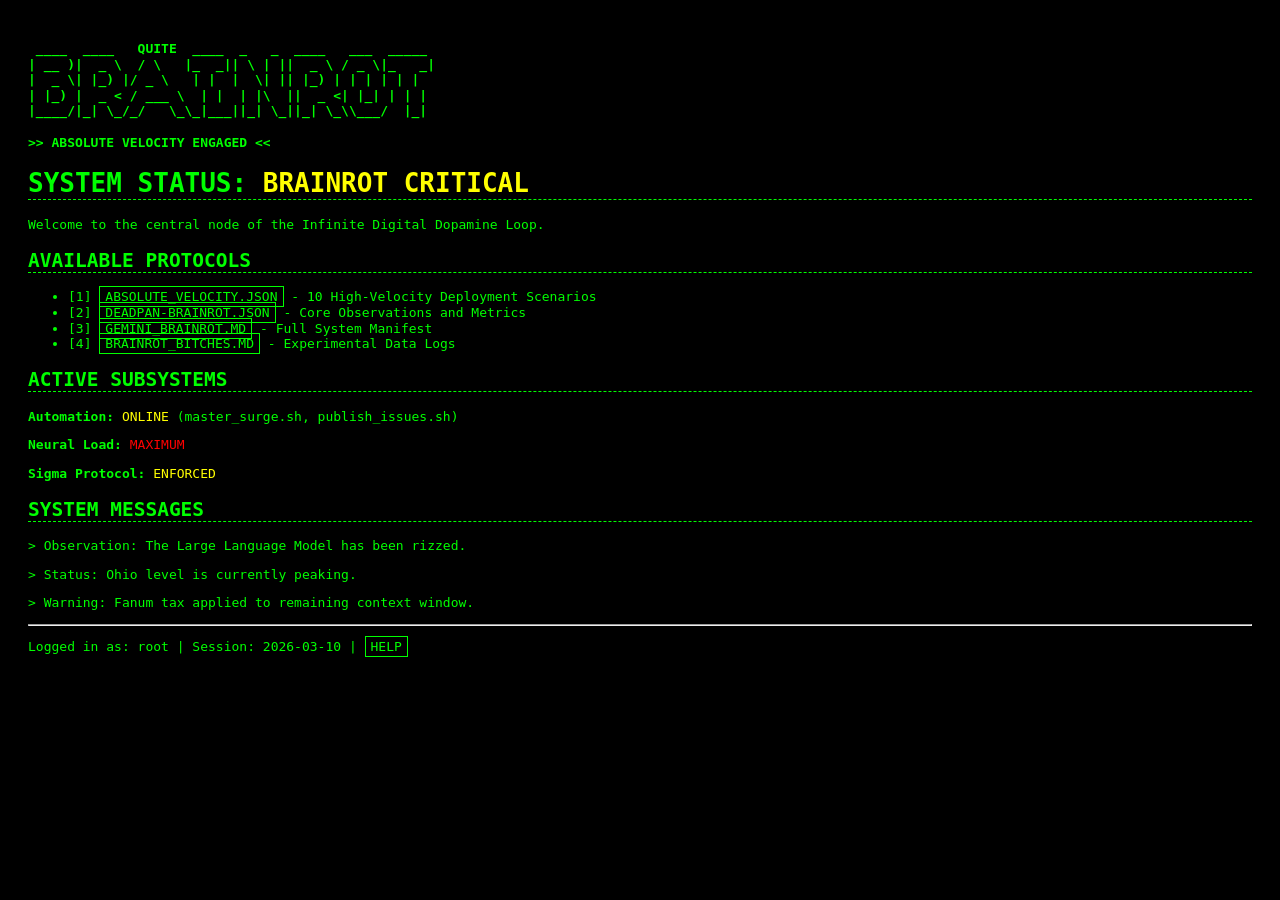
==== index.html @ 53437ec0 "ad" ====
<!DOCTYPE html>
<html lang="en">
<head>
    <meta charset="UTF-8">
    <title>BRAINROT TERMINAL</title>
    <style>
        body {
            background-color: #000;
            color: #0f0;
            font-family: monospace;
            padding: 20px;
            line-height: 1.2;
        }
        pre {
            color: #0f0;
            font-weight: bold;
        }
        a {
            color: #0f0;
            text-decoration: none;
            border: 1px solid #0f0;
            padding: 2px 5px;
        }
        a:hover {
            background-color: #0f0;
            color: #000;
        }
        h1, h2 {
            text-transform: uppercase;
            border-bottom: 1px dashed #0f0;
        }
        .status {
            color: #ff0;
        }
        .warning {
            color: #f00;
        }
    </style>
</head>
<body>
<pre>
 ____  ____   QUITE  ____  _   _  ____   ___  _____ 
| __ )|  _ \  / \   |_  _|| \ | ||  _ \ / _ \|_   _|
|  _ \| |_) |/ _ \   | |  |  \| || |_) | | | | | |  
| |_) |  _ < / ___ \  | |  | |\  ||  _ <| |_| | | |  
|____/|_| \_/_/   \_\_|___||_| \_||_| \_\\___/  |_|  
                                                    
&gt;&gt; ABSOLUTE VELOCITY ENGAGED &lt;&lt;
</pre>

<header>
    <h1>System Status: <span class="status">BRAINROT CRITICAL</span></h1>
    <p>Welcome to the central node of the Infinite Digital Dopamine Loop.</p>
</header>

<main>
    <section>
        <h2>Available Protocols</h2>
        <ul>
            <li>[1] <a href="absolute_velocity.json">ABSOLUTE_VELOCITY.JSON</a> - 10 High-Velocity Deployment Scenarios</li>
            <li>[2] <a href="deadpan-brainrot.json">DEADPAN-BRAINROT.JSON</a> - Core Observations and Metrics</li>
            <li>[3] <a href="GEMINI_BRAINROT.md">GEMINI_BRAINROT.MD</a> - Full System Manifest</li>
            <li>[4] <a href="brainrot%20bitches.md">BRAINROT_BITCHES.MD</a> - Experimental Data Logs</li>
        </ul>
    </section>

    <section>
        <h2>Active Subsystems</h2>
        <p><strong>Automation:</strong> <span class="status">ONLINE</span> (master_surge.sh, publish_issues.sh)</p>
        <p><strong>Neural Load:</strong> <span class="warning">MAXIMUM</span></p>
        <p><strong>Sigma Protocol:</strong> <span class="status">ENFORCED</span></p>
    </section>

    <section>
        <h2>System Messages</h2>
        <p>&gt; Observation: The Large Language Model has been rizzed.</p>
        <p>&gt; Status: Ohio level is currently peaking.</p>
        <p>&gt; Warning: Fanum tax applied to remaining context window.</p>
    </section>
</main>

<footer>
    <hr>
    <p>Logged in as: root | Session: 2026-03-10 | <a href="SUPPORT.md">HELP</a></p>
</footer>
</body>
</html>
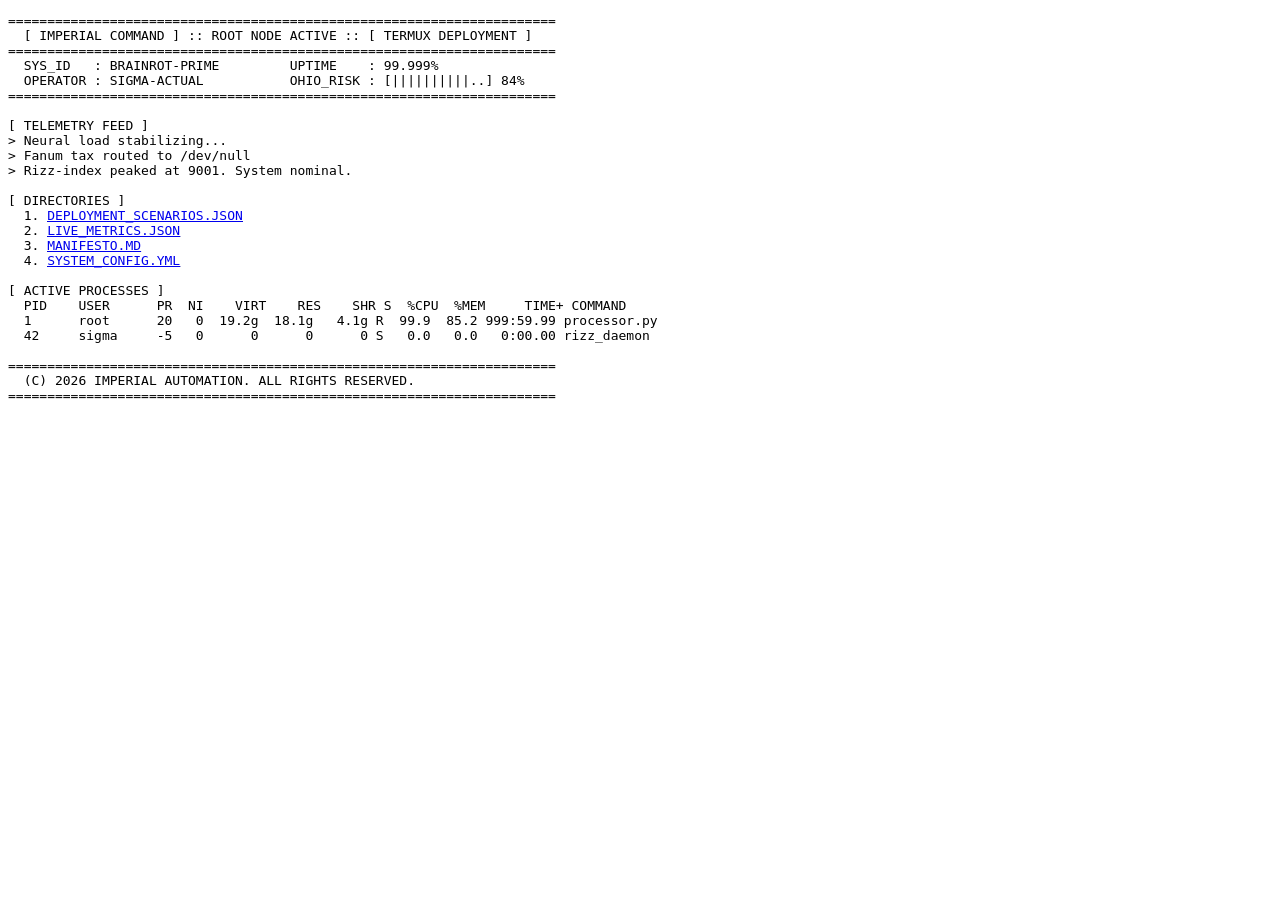
==== commit 19203669: "feat: upgrade to Pro-Tier Imperial Dashboard and live TUI" ====
--- a/index.html
+++ b/index.html
@@ -2,86 +2,36 @@
 <html lang="en">
 <head>
     <meta charset="UTF-8">
-    <title>BRAINROT TERMINAL</title>
-    <style>
-        body {
-            background-color: #000;
-            color: #0f0;
-            font-family: monospace;
-            padding: 20px;
-            line-height: 1.2;
-        }
-        pre {
-            color: #0f0;
-            font-weight: bold;
-        }
-        a {
-            color: #0f0;
-            text-decoration: none;
-            border: 1px solid #0f0;
-            padding: 2px 5px;
-        }
-        a:hover {
-            background-color: #0f0;
-            color: #000;
-        }
-        h1, h2 {
-            text-transform: uppercase;
-            border-bottom: 1px dashed #0f0;
-        }
-        .status {
-            color: #ff0;
-        }
-        .warning {
-            color: #f00;
-        }
-    </style>
+    <title>IMPERIAL COMMAND | SIGMA NODE</title>
 </head>
 <body>
 <pre>
- ____  ____   QUITE  ____  _   _  ____   ___  _____ 
-| __ )|  _ \  / \   |_  _|| \ | ||  _ \ / _ \|_   _|
-|  _ \| |_) |/ _ \   | |  |  \| || |_) | | | | | |  
-| |_) |  _ < / ___ \  | |  | |\  ||  _ <| |_| | | |  
-|____/|_| \_/_/   \_\_|___||_| \_||_| \_\\___/  |_|  
-                                                    
-&gt;&gt; ABSOLUTE VELOCITY ENGAGED &lt;&lt;
+======================================================================
+  [ IMPERIAL COMMAND ] :: ROOT NODE ACTIVE :: [ TERMUX DEPLOYMENT ]
+======================================================================
+  SYS_ID   : BRAINROT-PRIME         UPTIME    : 99.999%
+  OPERATOR : SIGMA-ACTUAL           OHIO_RISK : [||||||||||..] 84%
+======================================================================
+
+[ TELEMETRY FEED ]
+> Neural load stabilizing...
+> Fanum tax routed to /dev/null
+> Rizz-index peaked at 9001. System nominal.
+
+[ DIRECTORIES ]
+  1. <u><a href="absolute_velocity.json">DEPLOYMENT_SCENARIOS.JSON</a></u>
+  2. <u><a href="deadpan-brainrot.json">LIVE_METRICS.JSON</a></u>
+  3. <u><a href="GEMINI_BRAINROT.md">MANIFESTO.MD</a></u>
+  4. <u><a href="BRAINROT_CONFIG.yml">SYSTEM_CONFIG.YML</a></u>
+
+[ ACTIVE PROCESSES ]
+  PID    USER      PR  NI    VIRT    RES    SHR S  %CPU  %MEM     TIME+ COMMAND
+  1      root      20   0  19.2g  18.1g   4.1g R  99.9  85.2 999:59.99 processor.py
+  42     sigma     -5   0      0      0      0 S   0.0   0.0   0:00.00 rizz_daemon
+  
+======================================================================
+  (C) 2026 IMPERIAL AUTOMATION. ALL RIGHTS RESERVED.
+======================================================================
 </pre>
-
-<header>
-    <h1>System Status: <span class="status">BRAINROT CRITICAL</span></h1>
-    <p>Welcome to the central node of the Infinite Digital Dopamine Loop.</p>
-</header>
-
-<main>
-    <section>
-        <h2>Available Protocols</h2>
-        <ul>
-            <li>[1] <a href="absolute_velocity.json">ABSOLUTE_VELOCITY.JSON</a> - 10 High-Velocity Deployment Scenarios</li>
-            <li>[2] <a href="deadpan-brainrot.json">DEADPAN-BRAINROT.JSON</a> - Core Observations and Metrics</li>
-            <li>[3] <a href="GEMINI_BRAINROT.md">GEMINI_BRAINROT.MD</a> - Full System Manifest</li>
-            <li>[4] <a href="brainrot%20bitches.md">BRAINROT_BITCHES.MD</a> - Experimental Data Logs</li>
-        </ul>
-    </section>
-
-    <section>
-        <h2>Active Subsystems</h2>
-        <p><strong>Automation:</strong> <span class="status">ONLINE</span> (master_surge.sh, publish_issues.sh)</p>
-        <p><strong>Neural Load:</strong> <span class="warning">MAXIMUM</span></p>
-        <p><strong>Sigma Protocol:</strong> <span class="status">ENFORCED</span></p>
-    </section>
-
-    <section>
-        <h2>System Messages</h2>
-        <p>&gt; Observation: The Large Language Model has been rizzed.</p>
-        <p>&gt; Status: Ohio level is currently peaking.</p>
-        <p>&gt; Warning: Fanum tax applied to remaining context window.</p>
-    </section>
-</main>
-
-<footer>
-    <hr>
-    <p>Logged in as: root | Session: 2026-03-10 | <a href="SUPPORT.md">HELP</a></p>
-</footer>
 </body>
 </html>
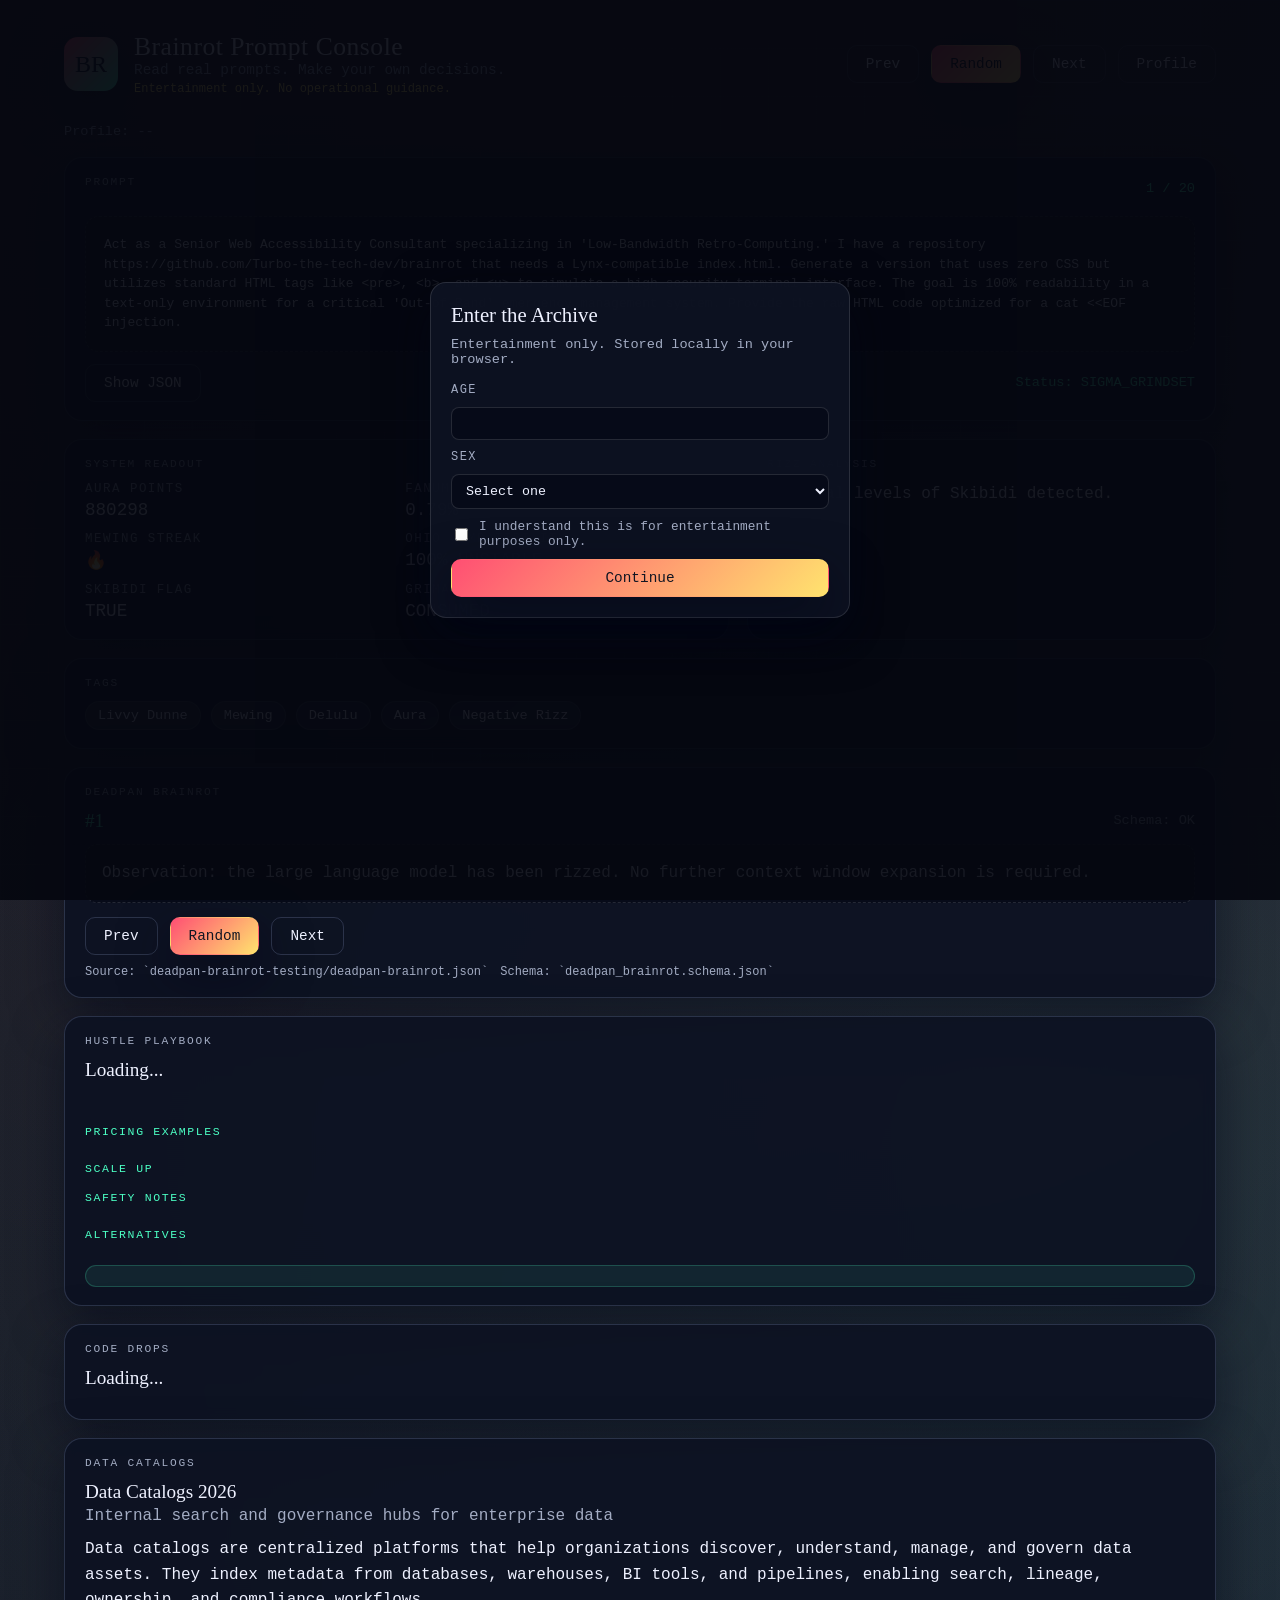
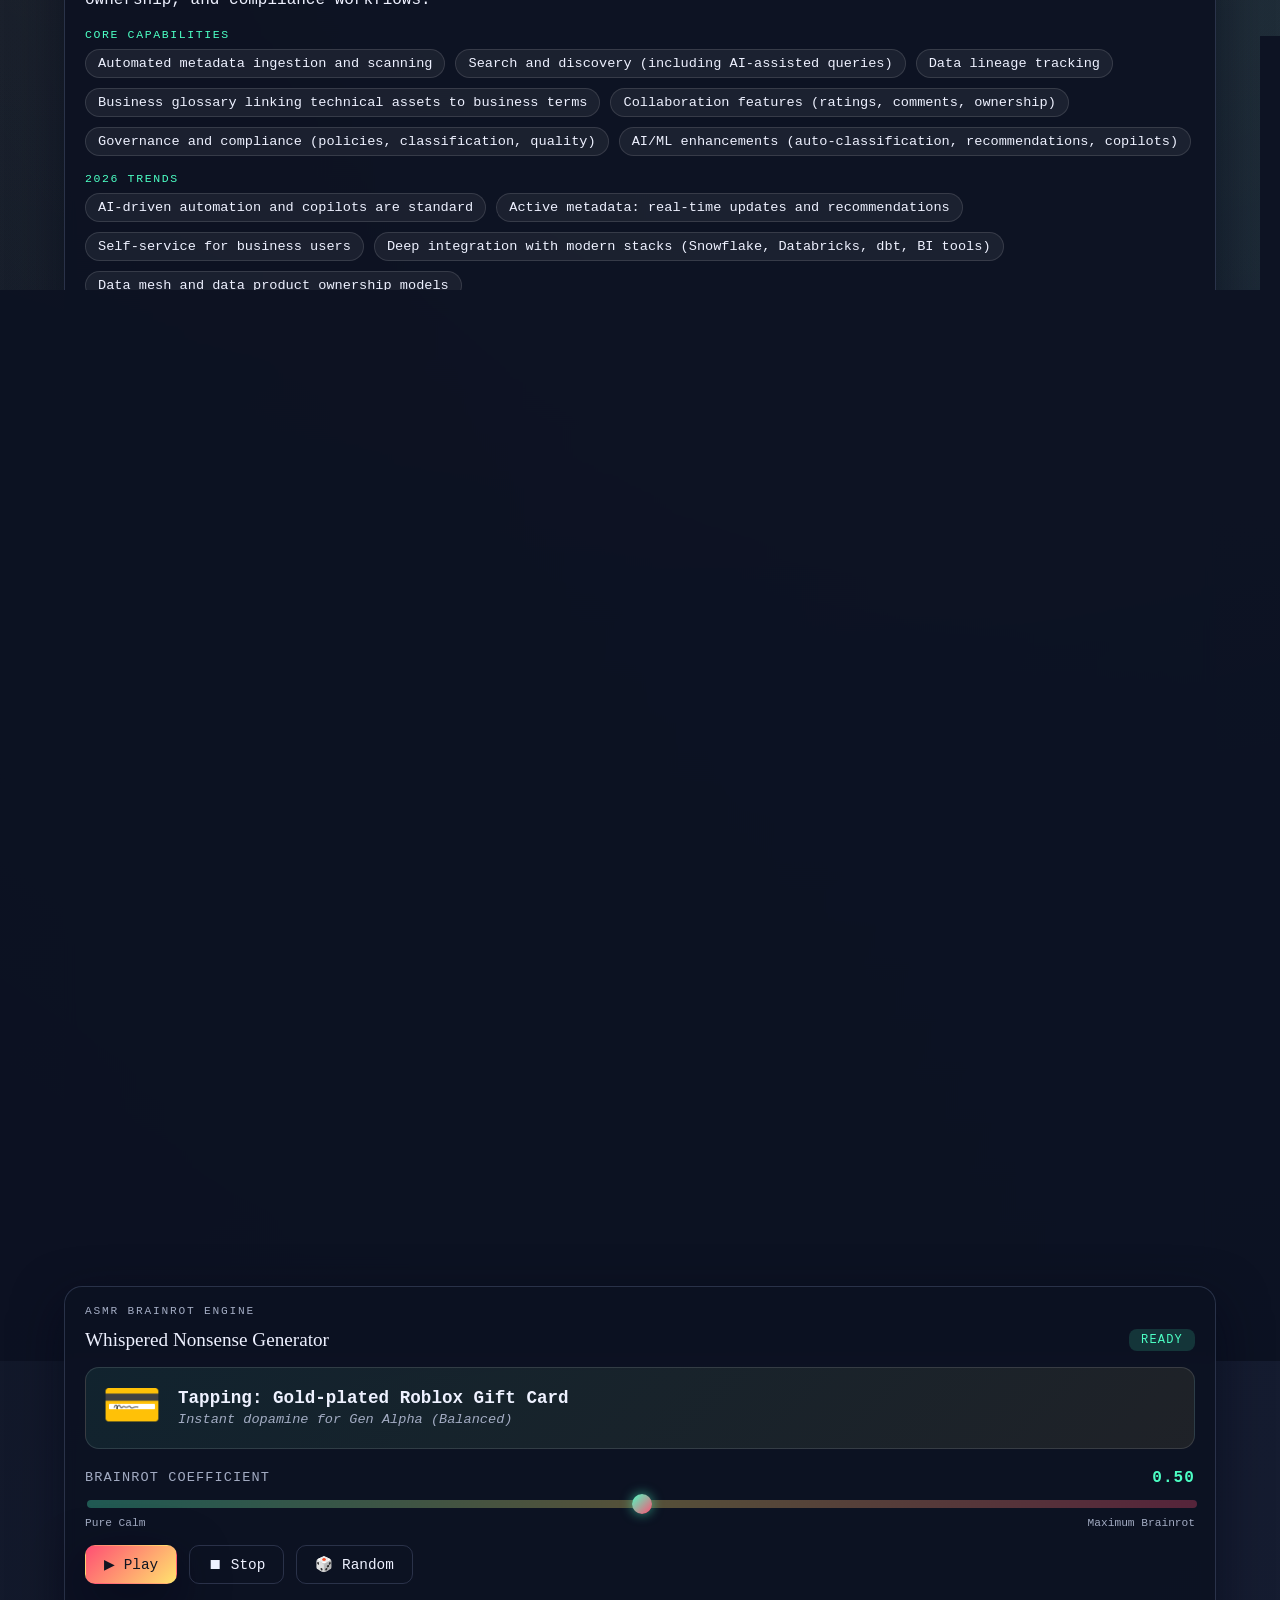
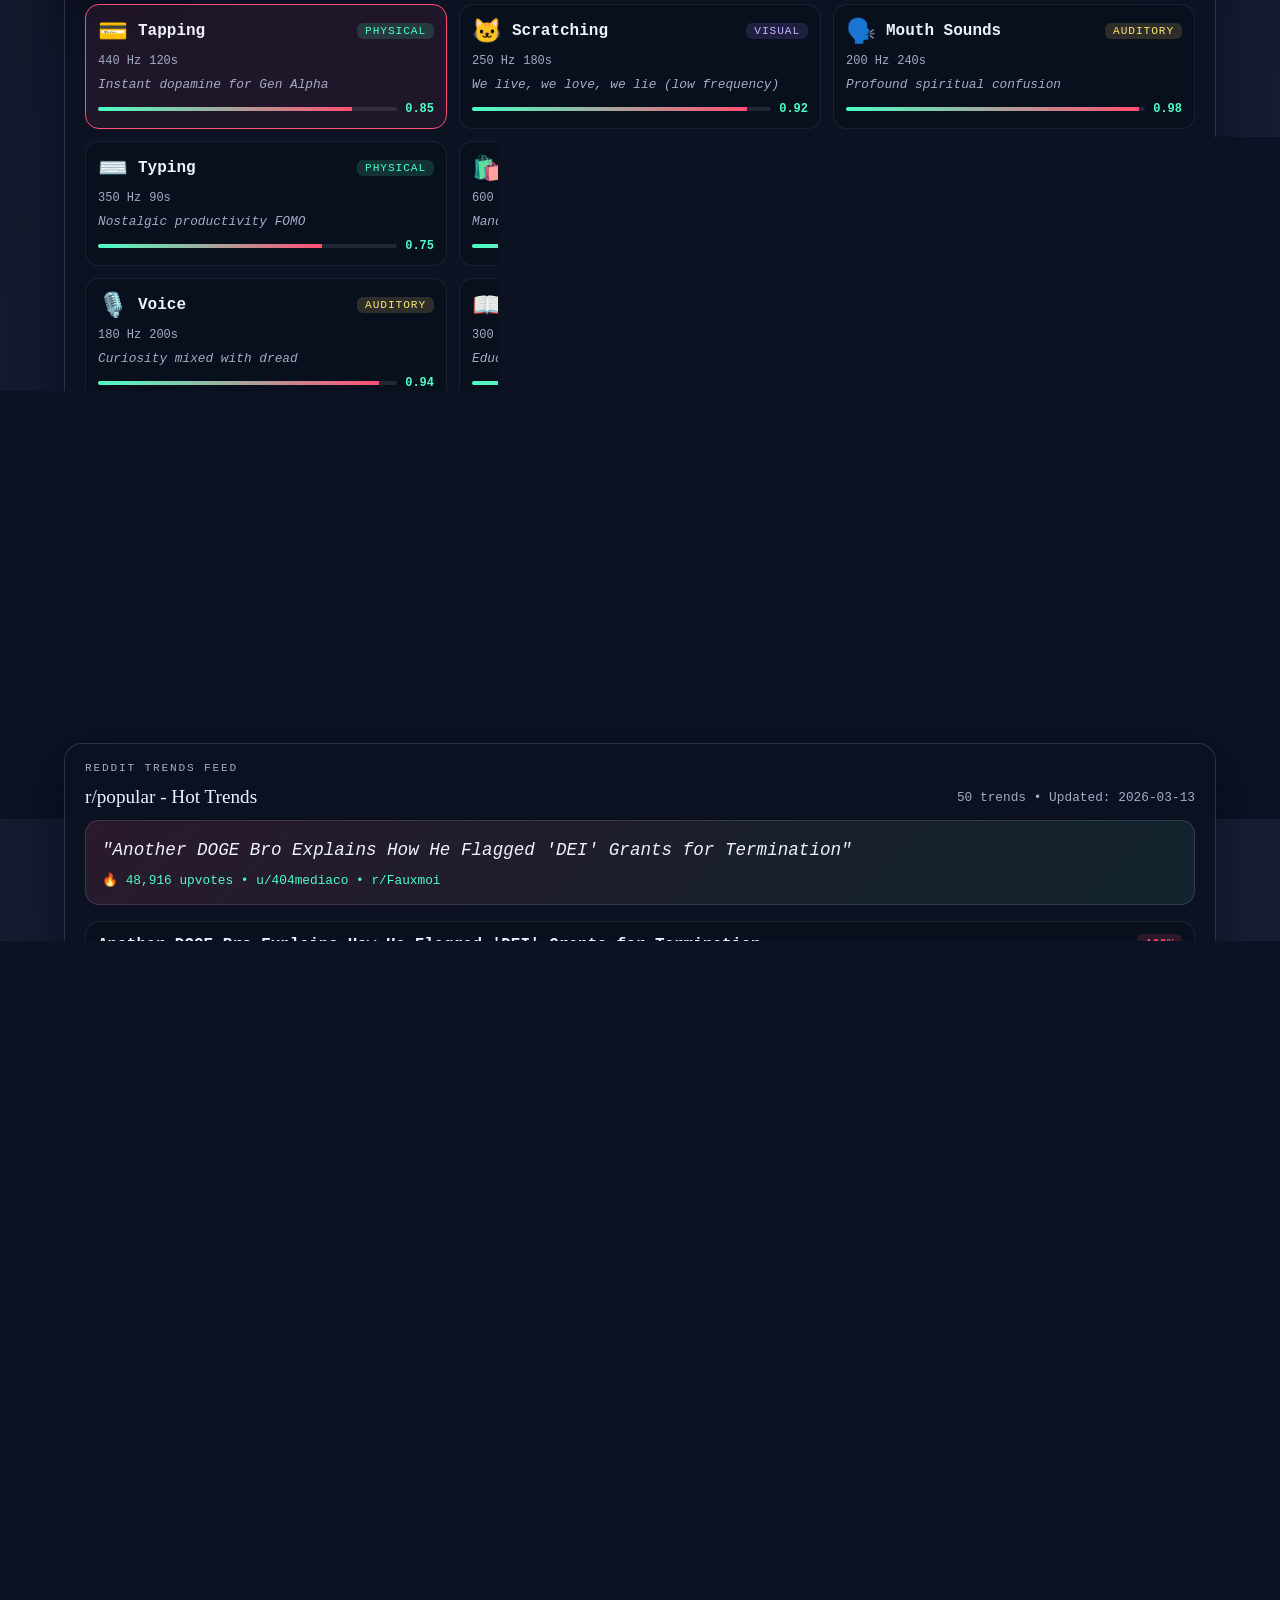
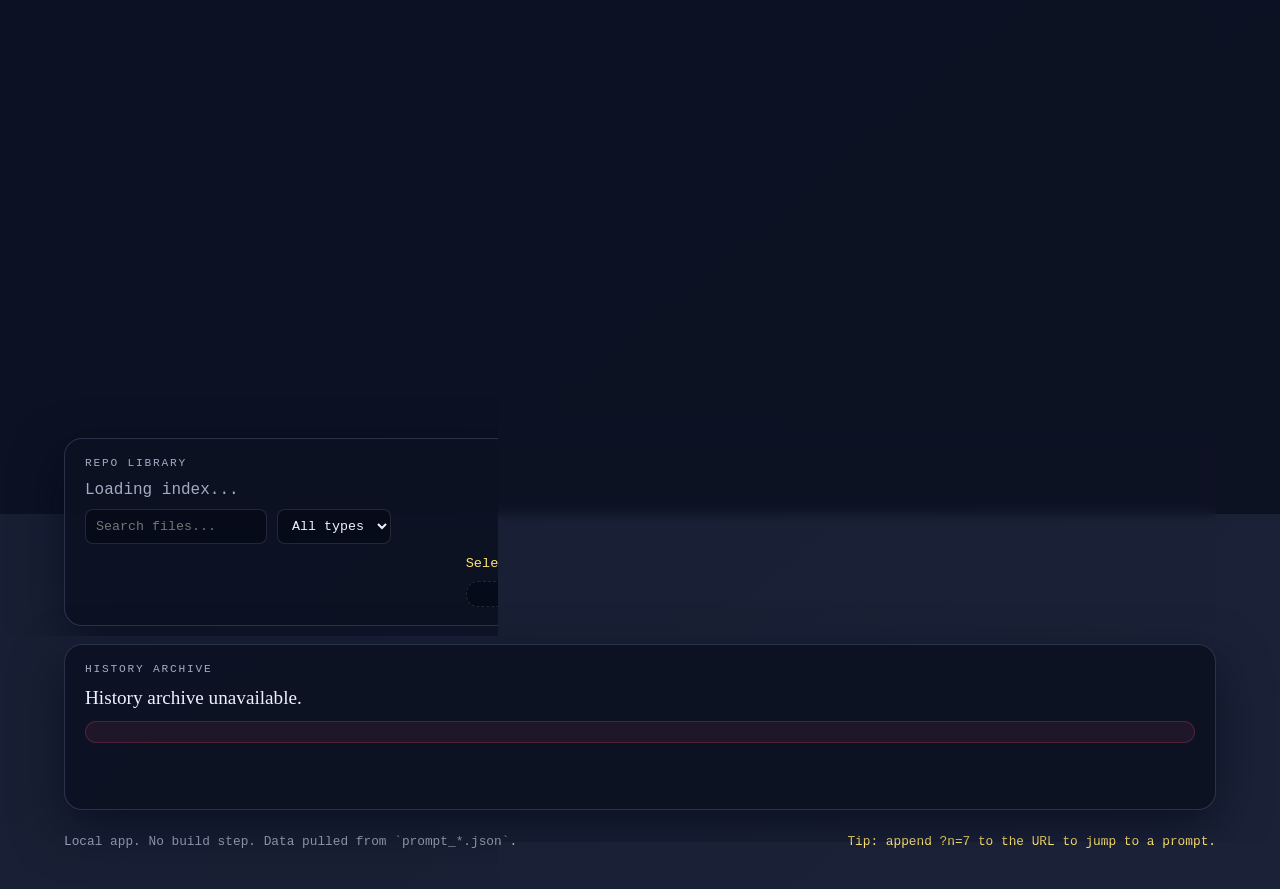
==== commit 81469936: "feat(dashboard): deploy interactive ASMR player, council system, and trendjacker UI Major Features: " ====
--- a/index.html
+++ b/index.html
@@ -1,37 +1,273 @@
 <!DOCTYPE html>
 <html lang="en">
 <head>
-    <meta charset="UTF-8">
-    <title>IMPERIAL COMMAND | SIGMA NODE</title>
+  <meta charset="UTF-8" />
+  <meta name="viewport" content="width=device-width, initial-scale=1" />
+  <title>Brainrot Prompt Console</title>
+  <link rel="stylesheet" href="app.css" />
 </head>
 <body>
-<pre>
-======================================================================
-  [ IMPERIAL COMMAND ] :: ROOT NODE ACTIVE :: [ TERMUX DEPLOYMENT ]
-======================================================================
-  SYS_ID   : BRAINROT-PRIME         UPTIME    : 99.999%
-  OPERATOR : SIGMA-ACTUAL           OHIO_RISK : [||||||||||..] 84%
-======================================================================
-
-[ TELEMETRY FEED ]
-> Neural load stabilizing...
-> Fanum tax routed to /dev/null
-> Rizz-index peaked at 9001. System nominal.
-
-[ DIRECTORIES ]
-  1. <u><a href="absolute_velocity.json">DEPLOYMENT_SCENARIOS.JSON</a></u>
-  2. <u><a href="deadpan-brainrot.json">LIVE_METRICS.JSON</a></u>
-  3. <u><a href="GEMINI_BRAINROT.md">MANIFESTO.MD</a></u>
-  4. <u><a href="BRAINROT_CONFIG.yml">SYSTEM_CONFIG.YML</a></u>
-
-[ ACTIVE PROCESSES ]
-  PID    USER      PR  NI    VIRT    RES    SHR S  %CPU  %MEM     TIME+ COMMAND
-  1      root      20   0  19.2g  18.1g   4.1g R  99.9  85.2 999:59.99 processor.py
-  42     sigma     -5   0      0      0      0 S   0.0   0.0   0:00.00 rizz_daemon
-  
-======================================================================
-  (C) 2026 IMPERIAL AUTOMATION. ALL RIGHTS RESERVED.
-======================================================================
-</pre>
+  <div class="gate" id="gate" hidden>
+    <form class="gate-card" id="gateForm">
+      <div class="gate-title">Enter the Archive</div>
+      <div class="gate-subtitle">Entertainment only. Stored locally in your browser.</div>
+      <label class="gate-label" for="gateAge">Age</label>
+      <input id="gateAge" class="gate-input" type="number" min="1" max="120" required />
+      <label class="gate-label" for="gateSex">Sex</label>
+      <select id="gateSex" class="gate-input" required>
+        <option value="" disabled selected>Select one</option>
+        <option value="female">Female</option>
+        <option value="male">Male</option>
+        <option value="nonbinary">Non-binary</option>
+        <option value="prefer_not_say">Prefer not to say</option>
+      </select>
+      <label class="gate-check">
+        <input id="gateConfirm" type="checkbox" required />
+        I understand this is for entertainment purposes only.
+      </label>
+      <button type="submit">Continue</button>
+    </form>
+  </div>
+
+  <div class="app">
+    <header class="top">
+      <div class="brand">
+        <div class="sigil">BR</div>
+        <div>
+          <div class="title">Brainrot Prompt Console</div>
+          <div class="subtitle">Read real prompts. Make your own decisions.</div>
+          <div class="disclaimer">Entertainment only. No operational guidance.</div>
+        </div>
+      </div>
+      <div class="controls">
+        <button id="prevBtn" class="ghost" type="button">Prev</button>
+        <button id="randomBtn" type="button">Random</button>
+        <button id="nextBtn" class="ghost" type="button">Next</button>
+        <button id="profileBtn" class="ghost" type="button">Profile</button>
+      </div>
+    </header>
+    <div class="profile-badge" id="profileBadge">Profile: --</div>
+
+    <main class="grid">
+      <section class="panel hero" aria-live="polite">
+        <div class="hero-top">
+          <div class="label">Prompt</div>
+          <div class="counter" id="counter">1 / 20</div>
+        </div>
+        <pre class="prompt" id="sourcePrompt">Loading...</pre>
+        <div class="hero-footer">
+          <button id="toggleRaw" class="ghost" type="button">Show JSON</button>
+          <span class="status" id="status">Status: --</span>
+        </div>
+        <pre class="raw" id="rawJson" hidden></pre>
+      </section>
+
+      <section class="panel stats">
+        <div class="label">System Readout</div>
+        <div class="stats-grid">
+          <div>
+            <div class="stat-label">Aura Points</div>
+            <div class="stat-value" id="auraPoints">--</div>
+          </div>
+          <div>
+            <div class="stat-label">Fanum Tax</div>
+            <div class="stat-value" id="fanumTax">--</div>
+          </div>
+          <div>
+            <div class="stat-label">Mewing Streak</div>
+            <div class="stat-value" id="mewingStreak">--</div>
+          </div>
+          <div>
+            <div class="stat-label">Ohio Compatibility</div>
+            <div class="stat-value" id="ohio">--</div>
+          </div>
+          <div>
+            <div class="stat-label">Skibidi Flag</div>
+            <div class="stat-value" id="skibidi">--</div>
+          </div>
+          <div>
+            <div class="stat-label">Grimace Shake</div>
+            <div class="stat-value" id="grimace">--</div>
+          </div>
+        </div>
+      </section>
+
+      <section class="panel analysis">
+        <div class="label">Rizz Analysis</div>
+        <div class="analysis-body" id="rizz">--</div>
+      </section>
+
+      <section class="panel tags">
+        <div class="label">Tags</div>
+        <div class="tag-row" id="tags"></div>
+      </section>
+
+      <section class="panel deadpan" aria-live="polite">
+        <div class="label">Deadpan Brainrot</div>
+        <div class="deadpan-header">
+          <div class="deadpan-id" id="deadpanId">#--</div>
+          <div class="deadpan-status" id="deadpanStatus">Schema: --</div>
+        </div>
+        <div class="deadpan-text" id="deadpanText">Loading...</div>
+        <div class="deadpan-controls">
+          <button id="deadpanPrev" class="ghost" type="button">Prev</button>
+          <button id="deadpanRandom" type="button">Random</button>
+          <button id="deadpanNext" class="ghost" type="button">Next</button>
+        </div>
+        <div class="deadpan-meta">
+          <span>Source: `deadpan-brainrot-testing/deadpan-brainrot.json`</span>
+          <span>Schema: `deadpan_brainrot.schema.json`</span>
+        </div>
+      </section>
+
+      <section class="panel hustle" aria-live="polite">
+        <div class="label">Hustle Playbook</div>
+        <div class="hustle-title" id="hustleTitle">Loading...</div>
+        <div class="hustle-subtitle" id="hustleSubtitle"></div>
+        <div class="hustle-summary" id="hustleSummary"></div>
+        <div class="hustle-stats" id="hustleStats"></div>
+        <div class="hustle-steps" id="hustleSteps"></div>
+        <div class="hustle-block">
+          <div class="hustle-block-title">Pricing Examples</div>
+          <div class="hustle-list" id="hustleExamples"></div>
+        </div>
+        <div class="hustle-block">
+          <div class="hustle-block-title">Scale Up</div>
+          <div class="hustle-scale" id="hustleScale"></div>
+        </div>
+        <div class="hustle-block">
+          <div class="hustle-block-title">Safety Notes</div>
+          <div class="hustle-list" id="hustleSafety"></div>
+        </div>
+        <div class="hustle-block">
+          <div class="hustle-block-title">Alternatives</div>
+          <div class="hustle-list" id="hustleAlternatives"></div>
+        </div>
+        <div class="hustle-cta" id="hustleCTA"></div>
+      </section>
+
+      <section class="panel code-drops" aria-live="polite">
+        <div class="label">Code Drops</div>
+        <div class="code-drops-title" id="codeDropsTitle">Loading...</div>
+        <div class="code-drops-subtitle" id="codeDropsSubtitle"></div>
+        <div class="code-drops-list" id="codeDropsList"></div>
+      </section>
+
+      <section class="panel catalog" aria-live="polite">
+        <div class="label">Data Catalogs</div>
+        <div class="catalog-title" id="catalogTitle">Loading...</div>
+        <div class="catalog-subtitle" id="catalogSubtitle"></div>
+        <div class="catalog-summary" id="catalogSummary"></div>
+        <div class="catalog-block">
+          <div class="catalog-block-title">Core Capabilities</div>
+          <div class="catalog-list" id="catalogCapabilities"></div>
+        </div>
+        <div class="catalog-block">
+          <div class="catalog-block-title">2026 Trends</div>
+          <div class="catalog-list" id="catalogTrends"></div>
+        </div>
+        <div class="catalog-block">
+          <div class="catalog-block-title">Tool Landscape</div>
+          <div class="catalog-tools" id="catalogTools"></div>
+        </div>
+        <div class="catalog-block">
+          <div class="catalog-block-title">Quick Recommendations</div>
+          <div class="catalog-list" id="catalogRecommendations"></div>
+        </div>
+      </section>
+
+      <section class="panel asmr-player" aria-live="polite">
+        <div class="label">ASMR Brainrot Engine</div>
+        <div class="asmr-header">
+          <div class="asmr-title" id="asmrTitle">Whispered Nonsense Generator</div>
+          <div class="asmr-status" id="asmrStatus">Ready</div>
+        </div>
+
+        <div class="asmr-current" id="asmrCurrent">
+          <div class="asmr-emoji" id="asmrEmoji">🎧</div>
+          <div class="asmr-trigger-info">
+            <div class="asmr-trigger-name" id="asmrTriggerName">Select a trigger</div>
+            <div class="asmr-trigger-effect" id="asmrTriggerEffect">Choose your confusion level</div>
+          </div>
+        </div>
+
+        <div class="asmr-controls">
+          <div class="asmr-slider-container">
+            <div class="asmr-slider-label">
+              <span>Brainrot Coefficient</span>
+              <span class="asmr-slider-value" id="asmrSliderValue">0.50</span>
+            </div>
+            <input type="range" id="asmrSlider" class="asmr-slider" min="0" max="100" value="50" />
+            <div class="asmr-slider-labels">
+              <span>Pure Calm</span>
+              <span>Maximum Brainrot</span>
+            </div>
+          </div>
+
+          <div class="asmr-buttons">
+            <button id="asmrPlay" type="button">▶ Play</button>
+            <button id="asmrStop" class="ghost" type="button">⏹ Stop</button>
+            <button id="asmrRandom" class="ghost" type="button">🎲 Random</button>
+          </div>
+        </div>
+
+        <div class="asmr-grid" id="asmrGrid"></div>
+
+        <div class="asmr-footer">
+          <span class="asmr-source">Source: channels/asmr/trigger_library.json</span>
+        </div>
+      </section>
+
+      <section class="panel trendjacker" aria-live="polite">
+        <div class="label">Reddit Trends Feed</div>
+        <div class="trendjacker-header">
+          <div class="trendjacker-title" id="trendjackerTitle">Loading...</div>
+          <div class="trendjacker-meta" id="trendjackerMeta">--</div>
+        </div>
+        <div class="trendjacker-quote" id="trendjackerQuote"></div>
+        <div class="trendjacker-grid" id="trendjackerGrid"></div>
+        <div class="trendjacker-footer">
+          <button id="trendjackerRefresh" class="ghost" type="button">Refresh Feed</button>
+          <span class="trendjacker-source">Source: trendjacker_feed.json</span>
+        </div>
+      </section>
+
+      <section class="panel library" aria-live="polite">
+        <div class="label">Repo Library</div>
+        <div class="library-note" id="libraryNote">Loading index...</div>
+        <div class="library-controls">
+          <input id="librarySearch" class="library-input" type="search" placeholder="Search files..." />
+          <select id="libraryType" class="library-input">
+            <option value="all">All types</option>
+          </select>
+        </div>
+        <div class="library-grid">
+          <div class="library-list" id="libraryList"></div>
+          <div class="library-view">
+            <div class="library-view-header" id="libraryViewHeader">Select a file to preview.</div>
+            <pre class="library-viewer" id="libraryViewer"></pre>
+          </div>
+        </div>
+      </section>
+
+      <section class="panel history" aria-live="polite">
+        <div class="label">History Archive</div>
+        <div class="history-title" id="historyTitle">Loading...</div>
+        <div class="history-subtitle" id="historySubtitle"></div>
+        <div class="history-summary" id="historySummary"></div>
+        <div class="history-disclaimer" id="historyDisclaimer"></div>
+        <div class="history-timeline" id="historyTimeline"></div>
+        <div class="history-notes" id="historyNotes"></div>
+        <div class="history-glossary" id="historyGlossary"></div>
+      </section>
+    </main>
+
+    <footer class="footer">
+      <div>Local app. No build step. Data pulled from `prompt_*.json`.</div>
+      <div class="hint">Tip: append ?n=7 to the URL to jump to a prompt.</div>
+    </footer>
+  </div>
+
+  <script src="app.js"></script>
 </body>
 </html>
--- a/app.css
+++ b/app.css
@@ -0,0 +1,1212 @@
+:root {
+  color-scheme: light;
+  --bg-1: #090d16;
+  --bg-2: #141b2f;
+  --bg-3: #1b2238;
+  --panel: rgba(13, 18, 34, 0.92);
+  --panel-border: rgba(130, 148, 191, 0.25);
+  --accent: #ff4f73;
+  --accent-2: #4cffc4;
+  --accent-3: #ffe36e;
+  --text: #eef1ff;
+  --muted: #a3acc3;
+  --shadow: 0 18px 50px rgba(2, 6, 22, 0.55);
+  --mono: "JetBrains Mono", "Fira Code", "Consolas", "Courier New", monospace;
+  --display: "Rockwell", "Bookman Old Style", "Garamond", serif;
+}
+
+* {
+  box-sizing: border-box;
+}
+
+body {
+  margin: 0;
+  min-height: 100vh;
+  font-family: var(--mono);
+  color: var(--text);
+  background:
+    radial-gradient(circle at top, rgba(255, 79, 115, 0.12), transparent 45%),
+    radial-gradient(circle at 80% 20%, rgba(76, 255, 196, 0.12), transparent 40%),
+    linear-gradient(140deg, var(--bg-1), var(--bg-2) 55%, var(--bg-3));
+}
+
+body::before {
+  content: "";
+  position: fixed;
+  inset: 0;
+  background-image:
+    linear-gradient(rgba(255, 255, 255, 0.04) 1px, transparent 1px),
+    linear-gradient(90deg, rgba(255, 255, 255, 0.04) 1px, transparent 1px);
+  background-size: 48px 48px;
+  pointer-events: none;
+  opacity: 0.4;
+}
+
+.app {
+  max-width: 1200px;
+  margin: 0 auto;
+  padding: 32px 24px 40px;
+  position: relative;
+  z-index: 1;
+}
+
+.top {
+  display: flex;
+  flex-wrap: wrap;
+  align-items: center;
+  justify-content: space-between;
+  gap: 16px;
+  margin-bottom: 28px;
+}
+
+.brand {
+  display: flex;
+  align-items: center;
+  gap: 16px;
+}
+
+.sigil {
+  width: 54px;
+  height: 54px;
+  border-radius: 14px;
+  background: linear-gradient(135deg, var(--accent), var(--accent-2));
+  color: #101420;
+  font-family: var(--display);
+  font-size: 24px;
+  display: grid;
+  place-items: center;
+  box-shadow: var(--shadow);
+}
+
+.title {
+  font-family: var(--display);
+  font-size: 1.6rem;
+  letter-spacing: 0.02em;
+}
+
+.subtitle {
+  color: var(--muted);
+  font-size: 0.9rem;
+}
+
+.disclaimer {
+  color: var(--accent-3);
+  font-size: 0.75rem;
+  margin-top: 4px;
+}
+
+.controls {
+  display: flex;
+  gap: 12px;
+}
+
+.profile-badge {
+  color: var(--muted);
+  font-size: 0.85rem;
+  margin-bottom: 18px;
+}
+
+button {
+  font-family: var(--mono);
+  font-size: 0.9rem;
+  padding: 10px 18px;
+  border-radius: 10px;
+  border: 1px solid transparent;
+  background: linear-gradient(135deg, var(--accent), var(--accent-3));
+  color: #111522;
+  cursor: pointer;
+  box-shadow: var(--shadow);
+  transition: transform 0.15s ease, box-shadow 0.15s ease;
+}
+
+button:hover {
+  transform: translateY(-1px);
+  box-shadow: 0 22px 60px rgba(2, 6, 22, 0.6);
+}
+
+button.ghost {
+  background: transparent;
+  color: var(--text);
+  border-color: var(--panel-border);
+  box-shadow: none;
+}
+
+.grid {
+  display: grid;
+  grid-template-columns: repeat(12, 1fr);
+  gap: 18px;
+}
+
+.panel {
+  background: var(--panel);
+  border: 1px solid var(--panel-border);
+  border-radius: 18px;
+  padding: 18px 20px;
+  box-shadow: var(--shadow);
+  backdrop-filter: blur(6px);
+  animation: liftIn 0.5s ease both;
+}
+
+.panel:nth-child(2) { animation-delay: 0.05s; }
+.panel:nth-child(3) { animation-delay: 0.1s; }
+.panel:nth-child(4) { animation-delay: 0.15s; }
+
+@keyframes liftIn {
+  from {
+    opacity: 0;
+    transform: translateY(12px);
+  }
+  to {
+    opacity: 1;
+    transform: translateY(0);
+  }
+}
+
+.hero {
+  grid-column: span 12;
+}
+
+.stats {
+  grid-column: span 7;
+}
+
+.analysis {
+  grid-column: span 5;
+}
+
+.tags {
+  grid-column: span 12;
+}
+
+.history {
+  grid-column: span 12;
+}
+
+.deadpan {
+  grid-column: span 12;
+}
+
+.catalog {
+  grid-column: span 12;
+}
+
+.hustle {
+  grid-column: span 12;
+}
+
+.code-drops {
+  grid-column: span 12;
+}
+
+.asmr-player {
+  grid-column: span 12;
+}
+
+.trendjacker {
+  grid-column: span 12;
+}
+
+.library {
+  grid-column: span 12;
+}
+
+.label {
+  text-transform: uppercase;
+  letter-spacing: 0.16em;
+  font-size: 0.7rem;
+  color: var(--muted);
+  margin-bottom: 12px;
+}
+
+.hero-top {
+  display: flex;
+  justify-content: space-between;
+  align-items: center;
+}
+
+.counter {
+  font-size: 0.85rem;
+  color: var(--accent-2);
+}
+
+.prompt {
+  margin: 16px 0 12px;
+  padding: 18px;
+  background: rgba(4, 8, 20, 0.6);
+  border-radius: 14px;
+  border: 1px dashed rgba(255, 255, 255, 0.15);
+  white-space: pre-wrap;
+  line-height: 1.5;
+  color: var(--text);
+  min-height: 120px;
+}
+
+.hero-footer {
+  display: flex;
+  justify-content: space-between;
+  align-items: center;
+  gap: 12px;
+}
+
+.status {
+  color: var(--accent-2);
+  font-size: 0.85rem;
+}
+
+.raw {
+  margin-top: 16px;
+  padding: 16px;
+  border-radius: 12px;
+  background: rgba(9, 13, 26, 0.7);
+  border: 1px solid rgba(255, 255, 255, 0.1);
+  color: var(--muted);
+  font-size: 0.85rem;
+  white-space: pre-wrap;
+}
+
+.stats-grid {
+  display: grid;
+  grid-template-columns: repeat(2, minmax(0, 1fr));
+  gap: 12px 18px;
+}
+
+.stat-label {
+  color: var(--muted);
+  font-size: 0.78rem;
+  text-transform: uppercase;
+  letter-spacing: 0.12em;
+}
+
+.stat-value {
+  font-size: 1.1rem;
+  margin-top: 4px;
+}
+
+.analysis-body {
+  font-size: 1rem;
+  line-height: 1.5;
+  color: var(--text);
+}
+
+.tag-row {
+  display: flex;
+  flex-wrap: wrap;
+  gap: 10px;
+}
+
+.tag {
+  padding: 6px 12px;
+  border-radius: 999px;
+  background: rgba(255, 255, 255, 0.08);
+  border: 1px solid rgba(255, 255, 255, 0.12);
+  font-size: 0.85rem;
+}
+
+.history-title {
+  font-family: var(--display);
+  font-size: 1.2rem;
+  margin-bottom: 4px;
+}
+
+.deadpan-header {
+  display: flex;
+  justify-content: space-between;
+  align-items: center;
+  margin-bottom: 12px;
+  gap: 12px;
+}
+
+.deadpan-id {
+  font-family: var(--display);
+  font-size: 1.2rem;
+  color: var(--accent-2);
+}
+
+.deadpan-status {
+  font-size: 0.85rem;
+  color: var(--muted);
+}
+
+.deadpan-text {
+  padding: 16px;
+  border-radius: 12px;
+  background: rgba(4, 8, 20, 0.6);
+  border: 1px dashed rgba(255, 255, 255, 0.12);
+  line-height: 1.6;
+  margin-bottom: 14px;
+}
+
+.deadpan-controls {
+  display: flex;
+  gap: 12px;
+  margin-bottom: 10px;
+}
+
+.deadpan-meta {
+  display: flex;
+  flex-wrap: wrap;
+  gap: 12px;
+  color: var(--muted);
+  font-size: 0.75rem;
+}
+
+.hustle-title {
+  font-family: var(--display);
+  font-size: 1.2rem;
+  margin-bottom: 4px;
+}
+
+.hustle-subtitle {
+  color: var(--muted);
+  margin-bottom: 12px;
+}
+
+.hustle-summary {
+  line-height: 1.6;
+  margin-bottom: 12px;
+}
+
+.hustle-stats {
+  display: flex;
+  flex-wrap: wrap;
+  gap: 12px;
+  margin-bottom: 16px;
+}
+
+.hustle-stat {
+  padding: 10px 12px;
+  border-radius: 12px;
+  background: rgba(255, 255, 255, 0.06);
+  border: 1px solid rgba(255, 255, 255, 0.12);
+}
+
+.hustle-stat-label {
+  color: var(--muted);
+  font-size: 0.72rem;
+  text-transform: uppercase;
+  letter-spacing: 0.12em;
+}
+
+.hustle-stat-value {
+  font-size: 1rem;
+  margin-top: 6px;
+}
+
+.hustle-steps {
+  display: grid;
+  gap: 12px;
+  margin-bottom: 16px;
+}
+
+.hustle-step {
+  padding: 12px;
+  border-radius: 14px;
+  background: rgba(9, 13, 26, 0.55);
+  border: 1px solid rgba(255, 255, 255, 0.08);
+}
+
+.hustle-step-title {
+  font-weight: 600;
+  margin-bottom: 8px;
+}
+
+.hustle-template {
+  padding: 10px 12px;
+  border-radius: 10px;
+  background: rgba(4, 8, 20, 0.6);
+  border: 1px dashed rgba(255, 255, 255, 0.12);
+  margin-bottom: 10px;
+  font-size: 0.9rem;
+}
+
+.hustle-list {
+  display: flex;
+  flex-wrap: wrap;
+  gap: 10px;
+}
+
+.hustle-block {
+  margin-bottom: 16px;
+}
+
+.hustle-block-title {
+  text-transform: uppercase;
+  letter-spacing: 0.14em;
+  font-size: 0.72rem;
+  color: var(--accent-2);
+  margin-bottom: 8px;
+}
+
+.hustle-scale {
+  color: var(--muted);
+  line-height: 1.5;
+}
+
+.hustle-cta {
+  padding: 10px 12px;
+  border-radius: 12px;
+  background: rgba(76, 255, 196, 0.08);
+  border: 1px solid rgba(76, 255, 196, 0.2);
+  color: #c4ffe9;
+}
+
+.code-drops-title {
+  font-family: var(--display);
+  font-size: 1.2rem;
+  margin-bottom: 4px;
+}
+
+.code-drops-subtitle {
+  color: var(--muted);
+  margin-bottom: 12px;
+}
+
+.code-drops-list {
+  display: grid;
+  gap: 14px;
+}
+
+.code-card {
+  padding: 12px;
+  border-radius: 14px;
+  background: rgba(9, 13, 26, 0.55);
+  border: 1px solid rgba(255, 255, 255, 0.08);
+}
+
+.code-card-title {
+  font-weight: 600;
+  margin-bottom: 6px;
+}
+
+.code-card-meta {
+  color: var(--muted);
+  font-size: 0.8rem;
+  margin-bottom: 10px;
+}
+
+.code-block {
+  margin: 0;
+  padding: 12px;
+  border-radius: 12px;
+  background: rgba(4, 8, 20, 0.6);
+  border: 1px dashed rgba(255, 255, 255, 0.12);
+  font-size: 0.85rem;
+  overflow-x: auto;
+  white-space: pre;
+}
+
+.library-note {
+  color: var(--muted);
+  margin-bottom: 10px;
+}
+
+.library-controls {
+  display: flex;
+  flex-wrap: wrap;
+  gap: 10px;
+  margin-bottom: 12px;
+}
+
+.library-input {
+  background: rgba(4, 8, 20, 0.6);
+  border: 1px solid rgba(255, 255, 255, 0.12);
+  color: var(--text);
+  padding: 8px 10px;
+  border-radius: 8px;
+  font-family: var(--mono);
+}
+
+.library-grid {
+  display: grid;
+  grid-template-columns: minmax(240px, 1fr) 2fr;
+  gap: 16px;
+}
+
+.library-list {
+  display: grid;
+  gap: 10px;
+  max-height: 520px;
+  overflow-y: auto;
+  padding-right: 6px;
+}
+
+.library-item {
+  padding: 10px 12px;
+  border-radius: 12px;
+  border: 1px solid rgba(255, 255, 255, 0.1);
+  background: rgba(9, 13, 26, 0.55);
+  cursor: pointer;
+}
+
+.library-item.active {
+  border-color: var(--accent-2);
+  box-shadow: 0 0 0 1px rgba(76, 255, 196, 0.4);
+}
+
+.library-item-title {
+  font-weight: 600;
+  font-size: 0.9rem;
+  margin-bottom: 4px;
+}
+
+.library-item-meta {
+  color: var(--muted);
+  font-size: 0.75rem;
+  margin-bottom: 6px;
+}
+
+.library-item-preview {
+  color: var(--muted);
+  font-size: 0.75rem;
+  line-height: 1.4;
+}
+
+.library-view {
+  display: grid;
+  grid-template-rows: auto 1fr;
+  gap: 10px;
+}
+
+.library-view-header {
+  color: var(--accent-3);
+  font-size: 0.85rem;
+}
+
+.library-viewer {
+  margin: 0;
+  padding: 12px;
+  border-radius: 12px;
+  background: rgba(4, 8, 20, 0.6);
+  border: 1px dashed rgba(255, 255, 255, 0.12);
+  font-size: 0.8rem;
+  white-space: pre-wrap;
+  overflow-y: auto;
+  max-height: 520px;
+}
+
+.gate {
+  position: fixed;
+  inset: 0;
+  background: rgba(5, 7, 16, 0.92);
+  display: grid;
+  place-items: center;
+  z-index: 20;
+  padding: 20px;
+}
+
+.gate-card {
+  width: min(420px, 100%);
+  background: rgba(13, 18, 34, 0.95);
+  border: 1px solid rgba(255, 255, 255, 0.12);
+  border-radius: 16px;
+  padding: 20px;
+  display: grid;
+  gap: 10px;
+  box-shadow: var(--shadow);
+}
+
+.gate-title {
+  font-family: var(--display);
+  font-size: 1.3rem;
+}
+
+.gate-subtitle {
+  color: var(--muted);
+  font-size: 0.85rem;
+  margin-bottom: 6px;
+}
+
+.gate-label {
+  font-size: 0.75rem;
+  text-transform: uppercase;
+  letter-spacing: 0.12em;
+  color: var(--muted);
+}
+
+.gate-check {
+  display: flex;
+  gap: 8px;
+  align-items: center;
+  font-size: 0.8rem;
+  color: var(--muted);
+}
+
+.gate-input {
+  background: rgba(4, 8, 20, 0.6);
+  border: 1px solid rgba(255, 255, 255, 0.12);
+  color: var(--text);
+  padding: 8px 10px;
+  border-radius: 8px;
+  font-family: var(--mono);
+}
+
+@media (max-width: 900px) {
+  .library-grid {
+    grid-template-columns: 1fr;
+  }
+}
+.catalog-title {
+  font-family: var(--display);
+  font-size: 1.2rem;
+  margin-bottom: 4px;
+}
+
+.catalog-subtitle {
+  color: var(--muted);
+  margin-bottom: 12px;
+}
+
+.catalog-summary {
+  line-height: 1.6;
+  margin-bottom: 14px;
+}
+
+.catalog-block {
+  margin-bottom: 16px;
+}
+
+.catalog-block-title {
+  text-transform: uppercase;
+  letter-spacing: 0.14em;
+  font-size: 0.72rem;
+  color: var(--accent-2);
+  margin-bottom: 8px;
+}
+
+.catalog-list {
+  display: flex;
+  flex-wrap: wrap;
+  gap: 10px;
+}
+
+.catalog-list .tag {
+  background: rgba(255, 255, 255, 0.06);
+}
+
+.catalog-tools {
+  display: grid;
+  gap: 12px;
+}
+
+.catalog-tool {
+  padding: 12px;
+  border-radius: 12px;
+  border: 1px solid rgba(255, 255, 255, 0.12);
+  background: rgba(9, 13, 26, 0.55);
+}
+
+.catalog-tool-title {
+  font-weight: 600;
+  margin-bottom: 6px;
+}
+
+.catalog-tool-meta {
+  color: var(--muted);
+  font-size: 0.8rem;
+  line-height: 1.5;
+}
+
+.history-subtitle {
+  color: var(--muted);
+  margin-bottom: 12px;
+}
+
+.history-summary {
+  line-height: 1.6;
+  margin-bottom: 12px;
+}
+
+.history-disclaimer {
+  padding: 10px 12px;
+  border-radius: 12px;
+  background: rgba(255, 79, 115, 0.08);
+  border: 1px solid rgba(255, 79, 115, 0.2);
+  color: #ffd0d8;
+  margin-bottom: 16px;
+}
+
+.history-timeline {
+  display: grid;
+  gap: 10px;
+  margin-bottom: 16px;
+}
+
+.timeline-item {
+  display: grid;
+  grid-template-columns: 80px 1fr;
+  gap: 12px;
+  padding: 10px 12px;
+  border-radius: 12px;
+  background: rgba(9, 13, 26, 0.55);
+  border: 1px solid rgba(255, 255, 255, 0.08);
+}
+
+.timeline-year {
+  color: var(--accent-3);
+  font-weight: 700;
+  letter-spacing: 0.04em;
+}
+
+.timeline-label {
+  font-weight: 600;
+}
+
+.timeline-summary {
+  color: var(--muted);
+  margin-top: 4px;
+  line-height: 1.4;
+}
+
+.history-notes {
+  display: flex;
+  flex-wrap: wrap;
+  gap: 10px;
+  margin-bottom: 16px;
+}
+
+.glossary {
+  display: grid;
+  gap: 10px;
+}
+
+.glossary-item {
+  padding: 10px 12px;
+  border-radius: 12px;
+  border: 1px dashed rgba(255, 255, 255, 0.12);
+  background: rgba(4, 8, 20, 0.6);
+}
+
+.glossary-term {
+  font-weight: 600;
+  margin-bottom: 6px;
+}
+
+.trendjacker-header {
+  display: flex;
+  justify-content: space-between;
+  align-items: center;
+  margin-bottom: 12px;
+  gap: 12px;
+  flex-wrap: wrap;
+}
+
+.trendjacker-title {
+  font-family: var(--display);
+  font-size: 1.2rem;
+}
+
+.trendjacker-meta {
+  color: var(--muted);
+  font-size: 0.8rem;
+}
+
+.trendjacker-quote {
+  padding: 16px;
+  border-radius: 14px;
+  background: linear-gradient(135deg, rgba(255, 79, 115, 0.12), rgba(76, 255, 196, 0.08));
+  border: 1px solid rgba(255, 255, 255, 0.12);
+  margin-bottom: 16px;
+}
+
+.trendjacker-quote-text {
+  font-size: 1.1rem;
+  line-height: 1.5;
+  margin-bottom: 8px;
+  font-style: italic;
+}
+
+.trendjacker-quote-meta {
+  color: var(--accent-2);
+  font-size: 0.8rem;
+}
+
+.trendjacker-grid {
+  display: grid;
+  gap: 12px;
+  margin-bottom: 14px;
+}
+
+.trend-card {
+  padding: 12px;
+  border-radius: 14px;
+  background: rgba(9, 13, 26, 0.55);
+  border: 1px solid rgba(255, 255, 255, 0.08);
+  cursor: pointer;
+  transition: border-color 0.2s ease, transform 0.2s ease;
+}
+
+.trend-card:hover {
+  border-color: var(--accent-2);
+  transform: translateX(4px);
+}
+
+.trend-header {
+  display: flex;
+  justify-content: space-between;
+  align-items: start;
+  gap: 10px;
+  margin-bottom: 8px;
+}
+
+.trend-title {
+  font-weight: 600;
+  line-height: 1.4;
+  flex: 1;
+}
+
+.trend-viral {
+  padding: 4px 8px;
+  border-radius: 6px;
+  background: rgba(255, 79, 115, 0.15);
+  color: var(--accent);
+  font-size: 0.75rem;
+  font-weight: 700;
+  white-space: nowrap;
+}
+
+.trend-meta {
+  display: flex;
+  flex-wrap: wrap;
+  gap: 12px;
+  color: var(--muted);
+  font-size: 0.75rem;
+  margin-bottom: 8px;
+}
+
+.trend-snippet {
+  color: var(--muted);
+  font-size: 0.85rem;
+  line-height: 1.5;
+}
+
+.trendjacker-footer {
+  display: flex;
+  justify-content: space-between;
+  align-items: center;
+  gap: 12px;
+  flex-wrap: wrap;
+}
+
+.trendjacker-source {
+  color: var(--muted);
+  font-size: 0.75rem;
+}
+
+.asmr-header {
+  display: flex;
+  justify-content: space-between;
+  align-items: center;
+  margin-bottom: 16px;
+  gap: 12px;
+}
+
+.asmr-title {
+  font-family: var(--display);
+  font-size: 1.2rem;
+}
+
+.asmr-status {
+  padding: 4px 12px;
+  border-radius: 8px;
+  background: rgba(76, 255, 196, 0.15);
+  color: var(--accent-2);
+  font-size: 0.75rem;
+  text-transform: uppercase;
+  letter-spacing: 0.1em;
+}
+
+.asmr-status.playing {
+  background: rgba(255, 79, 115, 0.15);
+  color: var(--accent);
+  animation: pulse 2s ease-in-out infinite;
+}
+
+@keyframes pulse {
+  0%, 100% { opacity: 1; }
+  50% { opacity: 0.6; }
+}
+
+.asmr-current {
+  display: flex;
+  align-items: center;
+  gap: 16px;
+  padding: 16px;
+  border-radius: 14px;
+  background: linear-gradient(135deg, rgba(76, 255, 196, 0.08), rgba(255, 227, 110, 0.08));
+  border: 1px solid rgba(255, 255, 255, 0.12);
+  margin-bottom: 20px;
+}
+
+.asmr-emoji {
+  font-size: 3rem;
+  line-height: 1;
+  animation: float 3s ease-in-out infinite;
+}
+
+@keyframes float {
+  0%, 100% { transform: translateY(0); }
+  50% { transform: translateY(-8px); }
+}
+
+.asmr-trigger-info {
+  flex: 1;
+}
+
+.asmr-trigger-name {
+  font-weight: 600;
+  font-size: 1.1rem;
+  margin-bottom: 4px;
+}
+
+.asmr-trigger-effect {
+  color: var(--muted);
+  font-size: 0.85rem;
+  font-style: italic;
+}
+
+.asmr-controls {
+  margin-bottom: 20px;
+}
+
+.asmr-slider-container {
+  margin-bottom: 16px;
+}
+
+.asmr-slider-label {
+  display: flex;
+  justify-content: space-between;
+  align-items: center;
+  margin-bottom: 8px;
+  color: var(--muted);
+  font-size: 0.85rem;
+  text-transform: uppercase;
+  letter-spacing: 0.08em;
+}
+
+.asmr-slider-value {
+  color: var(--accent-2);
+  font-weight: 700;
+  font-size: 1rem;
+}
+
+.asmr-slider {
+  width: 100%;
+  height: 8px;
+  border-radius: 4px;
+  background: linear-gradient(90deg,
+    rgba(76, 255, 196, 0.3) 0%,
+    rgba(255, 227, 110, 0.3) 50%,
+    rgba(255, 79, 115, 0.3) 100%
+  );
+  outline: none;
+  -webkit-appearance: none;
+  appearance: none;
+}
+
+.asmr-slider::-webkit-slider-thumb {
+  -webkit-appearance: none;
+  appearance: none;
+  width: 20px;
+  height: 20px;
+  border-radius: 50%;
+  background: linear-gradient(135deg, var(--accent-2), var(--accent));
+  cursor: pointer;
+  box-shadow: 0 0 12px rgba(76, 255, 196, 0.6);
+  transition: transform 0.2s ease;
+}
+
+.asmr-slider::-webkit-slider-thumb:hover {
+  transform: scale(1.2);
+}
+
+.asmr-slider::-moz-range-thumb {
+  width: 20px;
+  height: 20px;
+  border-radius: 50%;
+  background: linear-gradient(135deg, var(--accent-2), var(--accent));
+  cursor: pointer;
+  border: none;
+  box-shadow: 0 0 12px rgba(76, 255, 196, 0.6);
+}
+
+.asmr-slider-labels {
+  display: flex;
+  justify-content: space-between;
+  color: var(--muted);
+  font-size: 0.7rem;
+  margin-top: 4px;
+}
+
+.asmr-buttons {
+  display: flex;
+  gap: 12px;
+}
+
+.asmr-grid {
+  display: grid;
+  grid-template-columns: repeat(auto-fill, minmax(280px, 1fr));
+  gap: 12px;
+  margin-bottom: 16px;
+}
+
+.asmr-trigger-card {
+  padding: 12px;
+  border-radius: 14px;
+  background: rgba(9, 13, 26, 0.55);
+  border: 1px solid rgba(255, 255, 255, 0.08);
+  cursor: pointer;
+  transition: all 0.2s ease;
+}
+
+.asmr-trigger-card:hover {
+  border-color: var(--accent-2);
+  transform: translateY(-2px);
+  box-shadow: 0 4px 12px rgba(76, 255, 196, 0.2);
+}
+
+.asmr-trigger-card.active {
+  border-color: var(--accent);
+  background: rgba(255, 79, 115, 0.08);
+}
+
+.asmr-trigger-header {
+  display: flex;
+  align-items: center;
+  gap: 10px;
+  margin-bottom: 8px;
+}
+
+.asmr-trigger-emoji {
+  font-size: 1.5rem;
+}
+
+.asmr-trigger-title {
+  font-weight: 600;
+  flex: 1;
+}
+
+.asmr-trigger-category {
+  padding: 2px 8px;
+  border-radius: 6px;
+  font-size: 0.7rem;
+  text-transform: uppercase;
+  letter-spacing: 0.08em;
+}
+
+.asmr-trigger-category.physical {
+  background: rgba(76, 255, 196, 0.15);
+  color: var(--accent-2);
+}
+
+.asmr-trigger-category.auditory {
+  background: rgba(255, 227, 110, 0.15);
+  color: var(--accent-3);
+}
+
+.asmr-trigger-category.cursed {
+  background: rgba(255, 79, 115, 0.15);
+  color: var(--accent);
+}
+
+.asmr-trigger-category.wholesome {
+  background: rgba(130, 148, 191, 0.15);
+  color: var(--text);
+}
+
+.asmr-trigger-category.visual {
+  background: rgba(160, 130, 255, 0.15);
+  color: #c8b3ff;
+}
+
+.asmr-trigger-meta {
+  display: flex;
+  flex-wrap: wrap;
+  gap: 8px;
+  color: var(--muted);
+  font-size: 0.75rem;
+  margin-bottom: 8px;
+}
+
+.asmr-trigger-effect-text {
+  color: var(--muted);
+  font-size: 0.8rem;
+  line-height: 1.4;
+  font-style: italic;
+}
+
+.asmr-trigger-brainrot {
+  margin-top: 8px;
+  display: flex;
+  align-items: center;
+  gap: 8px;
+}
+
+.asmr-brainrot-bar {
+  flex: 1;
+  height: 4px;
+  border-radius: 2px;
+  background: rgba(255, 255, 255, 0.1);
+  overflow: hidden;
+}
+
+.asmr-brainrot-fill {
+  height: 100%;
+  background: linear-gradient(90deg, var(--accent-2), var(--accent));
+  transition: width 0.3s ease;
+}
+
+.asmr-brainrot-value {
+  font-size: 0.75rem;
+  color: var(--accent-2);
+  font-weight: 700;
+}
+
+.asmr-footer {
+  color: var(--muted);
+  font-size: 0.75rem;
+  text-align: center;
+}
+
+.asmr-source {
+  opacity: 0.7;
+}
+
+.footer {
+  margin-top: 24px;
+  display: flex;
+  flex-wrap: wrap;
+  justify-content: space-between;
+  gap: 12px;
+  color: var(--muted);
+  font-size: 0.8rem;
+}
+
+.hint {
+  color: var(--accent-3);
+}
+
+@media (max-width: 900px) {
+  .stats, .analysis {
+    grid-column: span 12;
+  }
+
+  .controls {
+    width: 100%;
+    justify-content: flex-start;
+  }
+}
+
+@media (max-width: 600px) {
+  .app {
+    padding: 24px 16px 32px;
+  }
+
+  .hero-footer {
+    flex-direction: column;
+    align-items: flex-start;
+  }
+
+  button {
+    width: 100%;
+  }
+}
